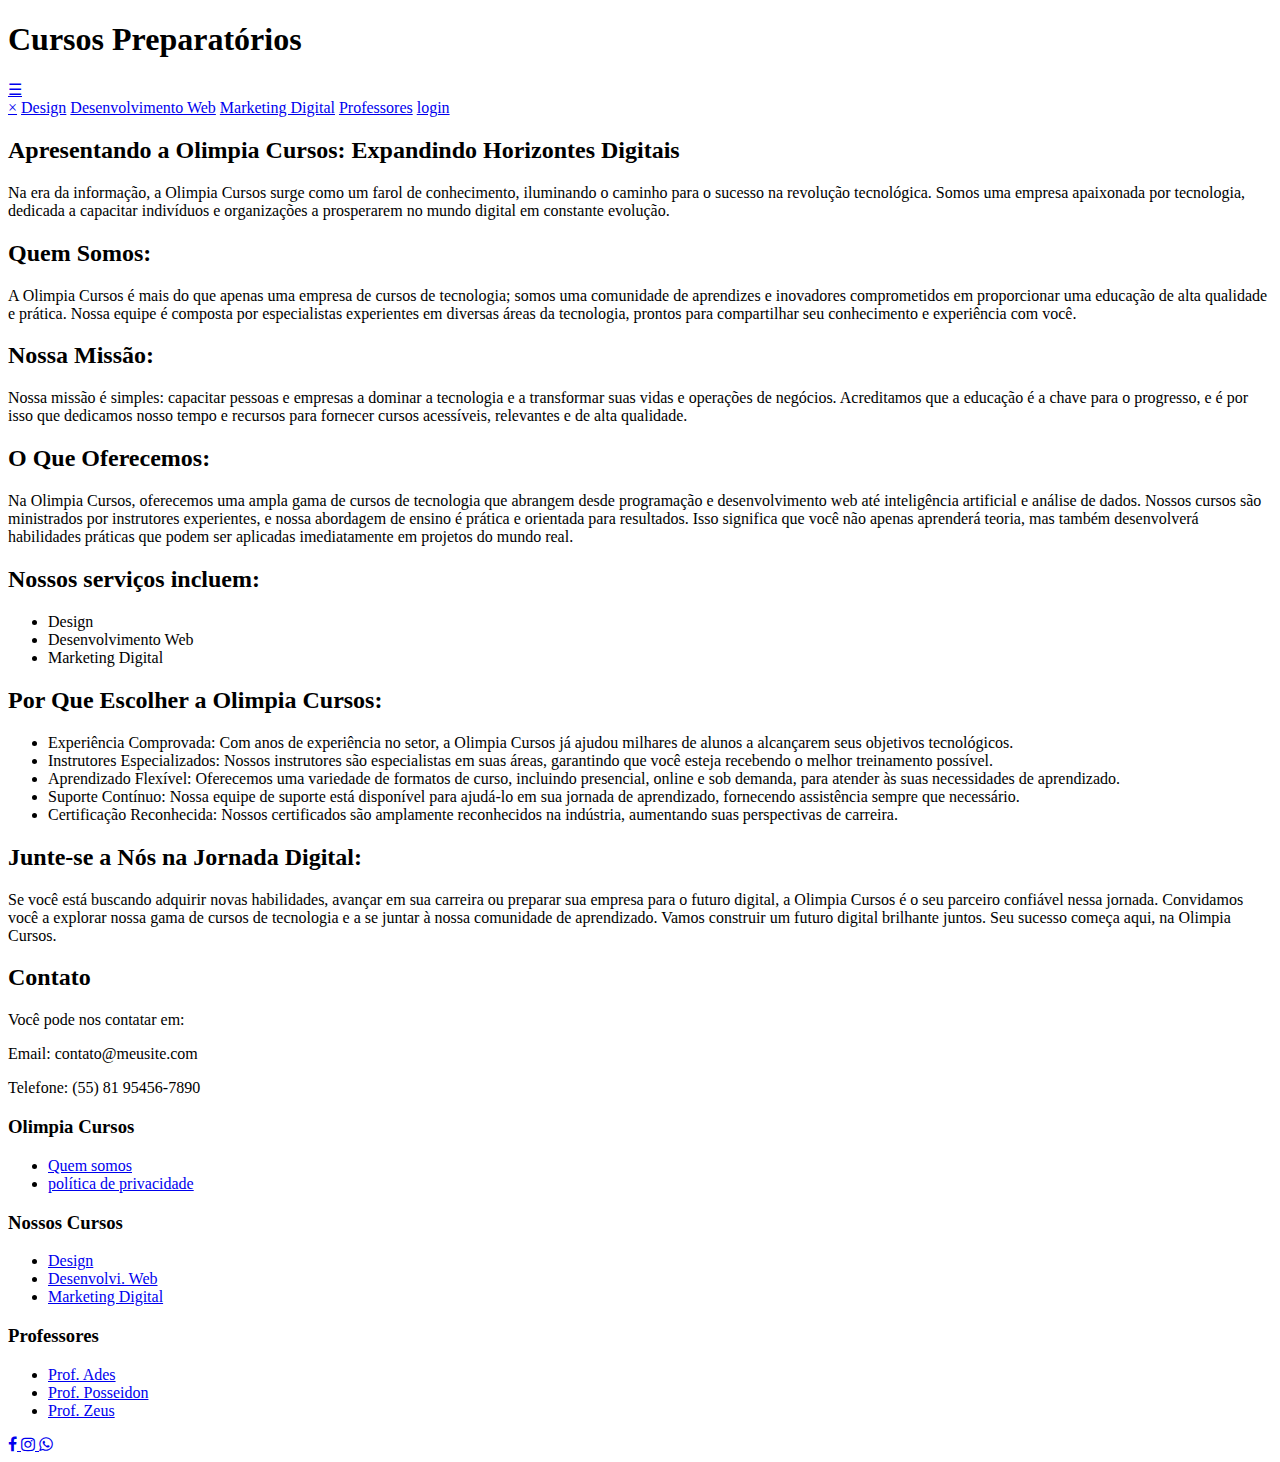
==== index.html @ afe86943 "Add files via upload" ====
<!DOCTYPE html>
<html lang="pt-br">

<head>
    <meta charset="UTF-8">
    <meta name="viewport" content="width=device-width, initial-scale=1.0">
    <title>Cursos preparatórios</title>
    <link rel="stylesheet" href="css/index.css">
    <link rel="stylesheet" href="https://cdnjs.cloudflare.com/ajax/libs/font-awesome/4.7.0/css/font-awesome.min.css">
</head>

<body>
    <header>
        <h1 class="topo">Cursos Preparatórios</h1>

        <a href="#" class="open" onclick="abrirMenu()">&#9776;</a>

    </header>

    <nav id="menu">
        <a href="#" onclick="fecharMenu()">&times;</a>
        <a href="curso.html">Design</a>
        <a href="curso2.html">Desenvolvimento Web</a>
        <a href="curso3.html">Marketing Digital</a>
        <a href="professor.html">Professores</a>
        <a href="login.html">login</a>
    </nav>

    <div class="container2" id="container2">
        <div class="container" id="conteudo">
        <h2>Apresentando a Olimpia Cursos: Expandindo Horizontes Digitais</h2>
        <p>Na era da informação, a Olimpia Cursos surge como um farol de conhecimento, iluminando o caminho para o sucesso
            na
            revolução tecnológica. Somos uma empresa apaixonada por tecnologia, dedicada a capacitar indivíduos e
            organizações a prosperarem no mundo digital em constante evolução.</p>

        <h2>Quem Somos:</h2>
        <p>A Olimpia Cursos é mais do que apenas uma empresa de cursos de tecnologia; somos uma comunidade de aprendizes e
            inovadores comprometidos em proporcionar uma educação de alta qualidade e prática. Nossa equipe é composta
            por
            especialistas experientes em diversas áreas da tecnologia, prontos para compartilhar seu conhecimento e
            experiência com você.</p>

        <h2>Nossa Missão:</h2>
        <p>Nossa missão é simples: capacitar pessoas e empresas a dominar a tecnologia e a transformar suas vidas e
            operações de
            negócios. Acreditamos que a educação é a chave para o progresso, e é por isso que dedicamos nosso tempo e
            recursos para
            fornecer cursos acessíveis, relevantes e de alta qualidade.</p>

        <h2>O Que Oferecemos:</h2>
        <p>Na Olimpia Cursos, oferecemos uma ampla gama de cursos de tecnologia que abrangem desde programação e
            desenvolvimento web
            até inteligência artificial e análise de dados. Nossos cursos são ministrados por instrutores experientes, e
            nossa
            abordagem de ensino é prática e orientada para resultados. Isso significa que você não apenas aprenderá
            teoria, mas
            também desenvolverá habilidades práticas que podem ser aplicadas imediatamente em projetos do mundo real.
        </p>

        <h2>Nossos serviços incluem:</h2>
        <ul>
            <li>Design</li>
            <li>Desenvolvimento Web</li>
            <li>Marketing Digital</li>
        </ul>

        <h2>Por Que Escolher a Olimpia Cursos:</h2>
        <ul>
            <li>Experiência Comprovada: Com anos de experiência no setor, a Olimpia Cursos já ajudou milhares de alunos a
                alcançarem seus objetivos tecnológicos.</li>
            <li>Instrutores Especializados: Nossos instrutores são especialistas em suas áreas, garantindo que você
                esteja recebendo o melhor treinamento possível.</li>
            <li>Aprendizado Flexível: Oferecemos uma variedade de formatos de curso, incluindo presencial, online e sob
                demanda, para atender às suas necessidades de aprendizado.</li>
            <li>Suporte Contínuo: Nossa equipe de suporte está disponível para ajudá-lo em sua jornada de aprendizado,
                fornecendo assistência sempre que necessário.</li>
            <li>Certificação Reconhecida: Nossos certificados são amplamente reconhecidos na indústria, aumentando suas
                perspectivas de carreira.</li>
        </ul>

        <h2>Junte-se a Nós na Jornada Digital:</h2>
        <p>Se você está buscando adquirir novas habilidades, avançar em sua carreira ou preparar sua empresa para o
            futuro digital,
            a Olimpia Cursos é o seu parceiro confiável nessa jornada. Convidamos você a explorar nossa gama de cursos de
            tecnologia e
            a se juntar à nossa comunidade de aprendizado. Vamos construir um futuro digital brilhante juntos. Seu
            sucesso começa
            aqui, na Olimpia Cursos.</p>

        <h2>Contato</h2>
        <p>Você pode nos contatar em:</p>
        <p>Email: contato@meusite.com</p>
        <p>Telefone: (55) 81 95456-7890</p>
    </div>
</div>
<footer>
    <div class="container-footer">
        <div class="row-footer">

            <div class="footer-col">
                <h3>Olimpia Cursos</h3>
                <ul>
                    <li><a href="Quemsomos.html"> Quem somos </a></li>
                    <li><a href="politicaspriv.html"> política de privacidade </a></li>
                </ul>
            </div>

            <div class="footer-col">
                <h3>Nossos Cursos</h3>
                <ul>
                    <li><a href="curso.html">Design</a></li>
                    <li><a href="curso2.html">Desenvolvi. Web</a></li>
                    <li><a href="curso3.html">Marketing Digital</a></li>
                </ul>
            </div>

            <div class="footer-col">
                <h3>Professores</h3>
                <ul>
                    <li><a href="profAdes.html">Prof. Ades</a></li>
                    <li><a href="profPoseidon.html">Prof. Posseidon</a></li>
                    <li><a href="profZeus.html">Prof. Zeus</a></li>   
                </ul>
            </div>

            <div class="footer-col">
             
                <div class="grupossociais">
                    <a href="https://www.facebook.com/groups/311504391728581"> <i class="fa fa-facebook"></i> </a>
                    <a href="https://www.instagram.com/olimpiacursos/"> <i class="fa fa-instagram"></i> </a>
                    <a href="https://chat.whatsapp.com/HWPfgvcVm7BFfJXLBjUAGS"> <i class="fa fa-whatsapp"></i> </a>
                    
                </div>

            </div>
        </div>
    </div>
</footer>
    <script>
        function abrirMenu() {
            document.getElementById('menu').style.width = '250px';
            document.getElementById('conteudo').style.marginLeft = '250px';
        }

        function fecharMenu() {
            document.getElementById('menu').style.width = '0px';
            document.getElementById('conteudo').style.marginLeft = '0px';
        }
    </script>
</body>

</html>
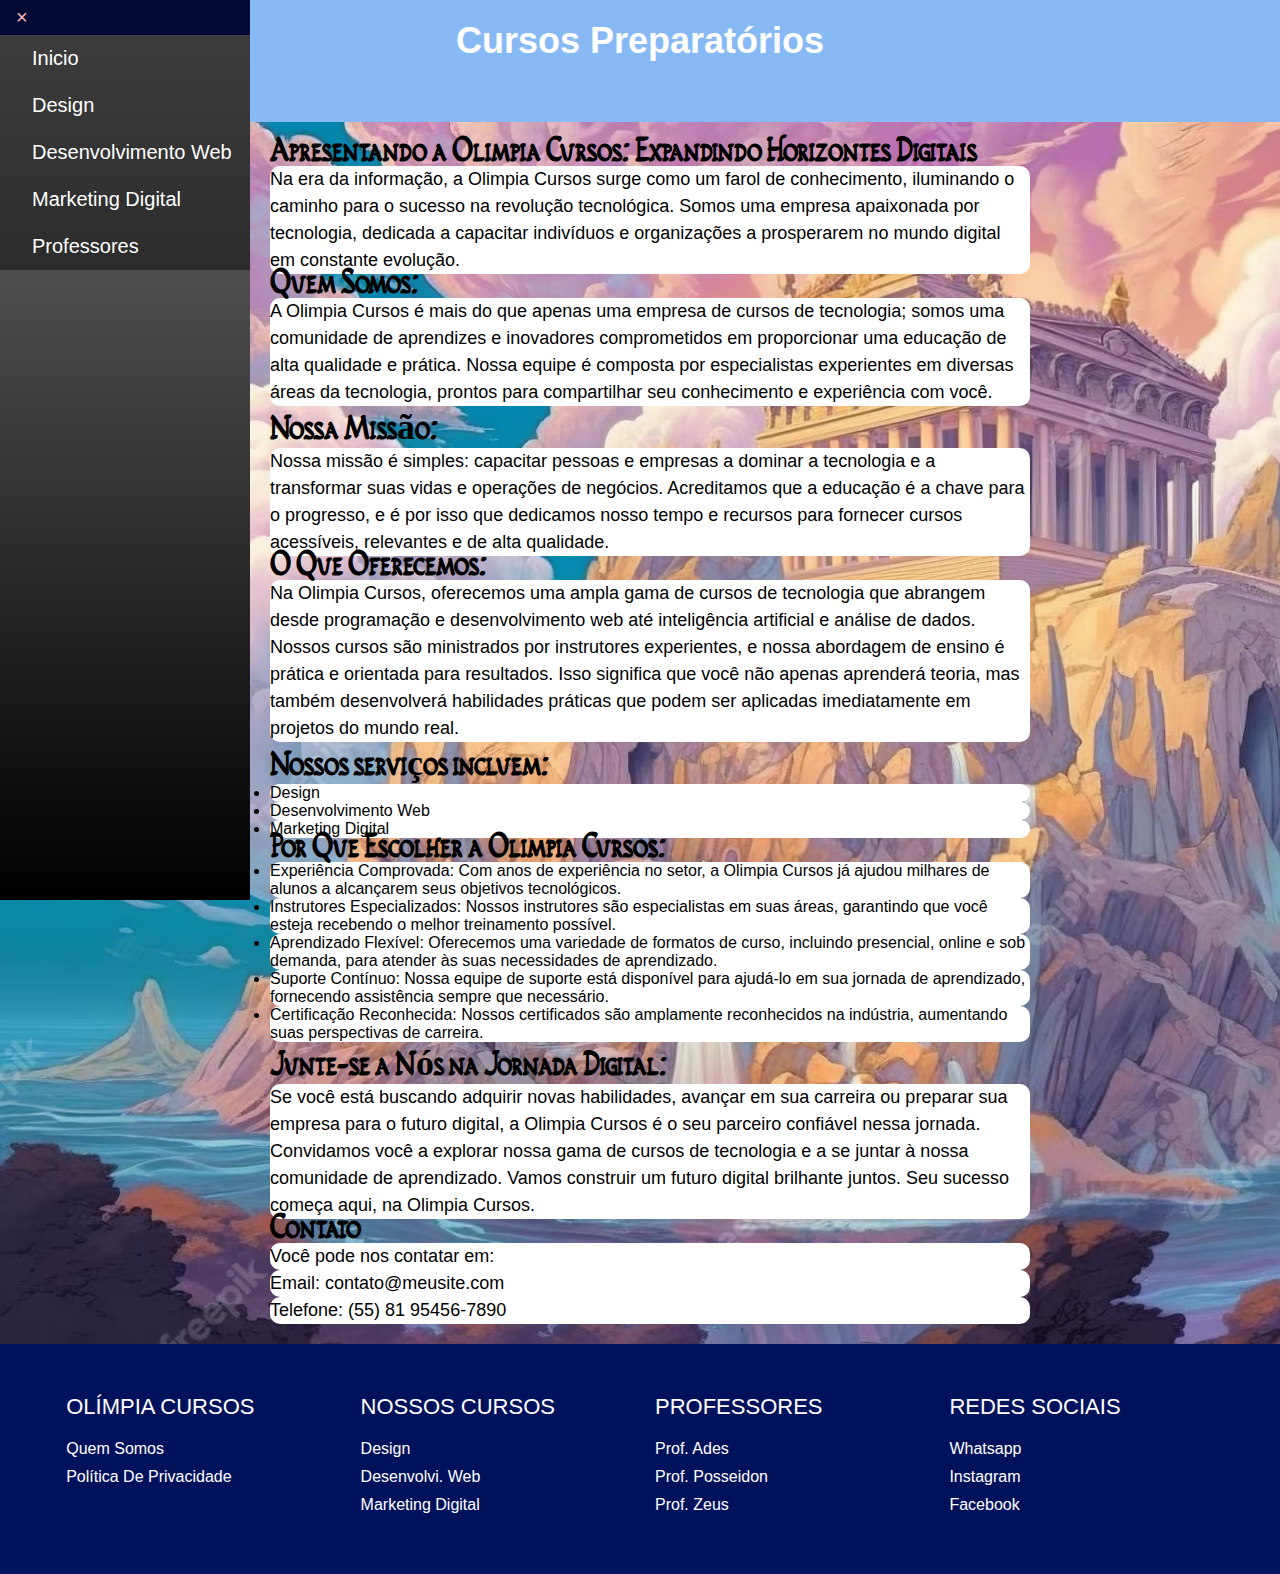
==== commit 92c074f1: "Update index.html" ====
--- a/index.html
+++ b/index.html
@@ -19,11 +19,11 @@
 
     <nav id="menu">
         <a href="#" onclick="fecharMenu()">&times;</a>
+        <a href="index.html">Inicio</a>
         <a href="curso.html">Design</a>
         <a href="curso2.html">Desenvolvimento Web</a>
         <a href="curso3.html">Marketing Digital</a>
         <a href="professor.html">Professores</a>
-        <a href="login.html">login</a>
     </nav>
 
     <div class="container2" id="container2">
@@ -99,7 +99,7 @@
         <div class="row-footer">
 
             <div class="footer-col">
-                <h3>Olimpia Cursos</h3>
+                <h3>Olímpia Cursos</h3>
                 <ul>
                     <li><a href="Quemsomos.html"> Quem somos </a></li>
                     <li><a href="politicaspriv.html"> política de privacidade </a></li>
@@ -125,18 +125,18 @@
             </div>
 
             <div class="footer-col">
-             
-                <div class="grupossociais">
-                    <a href="https://www.facebook.com/groups/311504391728581"> <i class="fa fa-facebook"></i> </a>
-                    <a href="https://www.instagram.com/olimpiacursos/"> <i class="fa fa-instagram"></i> </a>
-                    <a href="https://chat.whatsapp.com/HWPfgvcVm7BFfJXLBjUAGS"> <i class="fa fa-whatsapp"></i> </a>
-                    
-                </div>
+                <h3>Redes Sociais</h3>
+                <ul>
+                    <li><a href="https://www.facebook.com/groups/311504391728581">Whatsapp</a></li>
+                    <li><a href="https://www.instagram.com/olimpiacursos/">Instagram</a></li>
+                    <li><a href="https://www.facebook.com/groups/311504391728581">Facebook</a></li>   
+                </ul>
 
             </div>
         </div>
     </div>
 </footer>
+
     <script>
         function abrirMenu() {
             document.getElementById('menu').style.width = '250px';
@@ -150,4 +150,4 @@
     </script>
 </body>
 
-</html>+</html>
--- a/css/index.css
+++ b/css/index.css
@@ -0,0 +1,223 @@
+body {
+    font-family: Arial, Helvetica, sans-serif;
+    padding: 0;
+    background-color: rgba(18, 116, 235, 0.507);
+}
+
+.topo {
+    text-align: center;
+}
+
+.open {
+    color: white;
+    text-decoration: none;
+    font-size: 35px;
+    margin: 15px;
+    color: white;
+    padding: 2px 2px 2px;
+}
+
+@font-face {
+    font-family: dalek;
+    src: url(../Dalek.ttf);
+}
+
+@font-face {
+    font-family: rusticus;
+    src: url(../RusticusStd.otf);
+}
+
+header {
+    font-family: dalek;
+    background-image: url('C:\\Users\\edsil\\Desktop\\trabalho2-atualizado-main\\trabalho2-atualizado-main\\Untitled.png');
+    background-size: cover;
+    color: white;
+    padding: 20px 0;
+}
+
+nav {
+    background: linear-gradient(#707070, #000000); /* Use a função linear-gradient para criar um fundo degradê */
+    height: 100%;
+    width: 0px;
+    position: fixed;
+    top: 0;
+    left: 0;
+    z-index: 1;
+    overflow: hidden;
+}
+
+nav a {
+    background: #00000070;
+    color: white;
+    text-decoration: none;
+    margin: 0;
+    text-decoration: underline;
+    font-size: 20px;
+    display: block;
+    text-decoration: none;
+    padding: 12px 10px 12px 32px;
+}
+
+nav a:hover {
+    color: #ffb8b8;
+    background-color: rgb(0, 10, 53);
+    padding: 6px 10px 6px 16px;
+}
+
+.container {
+    max-width: 800px;
+    margin: 0 auto;
+    padding: 20px;
+    margin-left: 250px;
+}
+
+.container2 {
+    background-image: url(../ilustracao-do-monte-olimpo-com-grandes-templos-e-estetica-moderna-de-criaturas-miticas_818261-5667.avif);
+    background-size: cover;
+}
+
+h1 {
+    font-size: 36px;
+}
+
+h2 {
+    font-size: 36px;
+    font-family: rusticus;
+}
+
+.container p {
+    background-color: white;
+    background-size: 50px;
+    font-size: 18px;
+    line-height: 1.5;
+    border-radius: 10px;
+}
+.container li{
+    background-color: white;
+    background-size: 50px;
+    border-radius: 10px;
+}
+
+#menu {
+    width: 250px;
+}
+
+#conteudo {
+    margin-left: 250px;
+}
+
+/* Media query para telas menores (máximo de 768px) */
+@media (max-width: 768px) {
+    #menu {
+        width: 100%;
+        background: #333; /* Altere a cor de fundo para uma melhor visibilidade */
+    }
+
+    #conteudo {
+        margin-left: 0;
+    }
+
+    header {
+        background-image: url('Caminho-Para-Imagem-Responsiva.jpg'); /* Substitua pelo caminho da imagem de cabeçalho responsiva */
+    }
+
+    /* Outros ajustes de estilo para telas menores */
+}
+p {
+    font-size: 18px;
+    line-height: 1.5;
+}
+
+@import url('https://fonts.googleapis.com/css2?family=Poppins:wght@300;400;500;600&display=swap');
+*{
+    margin: 0;
+    padding: 0;
+    box-sizing: border-box;
+    font-family: 'Poppins', sans-serif;
+}
+footer{
+    background-color: #01125c;
+    padding: 50px 0;
+}
+.container-footer{
+    max-width: 1400px;
+    padding: 0 4%;
+    margin: auto;
+}
+.row-footer{
+    display: flex;
+    flex-wrap: wrap;
+}
+
+.footer-col{
+    width: 25%;
+    padding: 0 15px;
+}
+.footer-col h3{
+    font-size: 22px;
+    color: white;
+    margin-bottom: 20px;
+    font-weight: 500;
+    position: relative;
+    text-transform: uppercase;
+}
+.footer-col ul{
+    list-style: none;
+}
+.footer-col ul li{
+    margin: 10px 0;
+}
+.footer-col ul li a{
+    font-size: 16px;
+    text-transform: capitalize;
+    color: white;
+    text-decoration: none;
+    font-weight: 300;
+    display: block;
+    transition: all 0.3s ease;
+}
+.footer-col ul li a:hover{
+    color: #cecdcd;
+    padding-left: 10px;
+}
+.footer-col .grupossociais{
+    margin-top: 30px;
+}
+.footer-col .grupossociais a{
+    display: inline-flex;
+    align-items: center;
+    justify-content: center;
+    height: 40px;
+    width: 40px;
+    margin: 0 50px 10px 0;
+    text-decoration: none;
+    border-radius: 50%;
+    color: white;
+    border: 1px solid white;
+    transition: all 0.5s ease;
+}
+.footer-col .grupossociais a i{
+    font-size: 20px;
+}
+
+.footer-col .grupossociais a:hover{
+    color: #415aca;
+    background-color: white;
+}
+      
+
+/* responsividade do footer */
+@media (max-width: 800px) {
+    .footer-col{
+        width: 50%;
+        margin-bottom: 30px;
+    }
+}
+@media (max-width:600px) {
+    .footer-col{
+        width: 100%;
+    }
+}
+
+/* footer termina aqui */
+
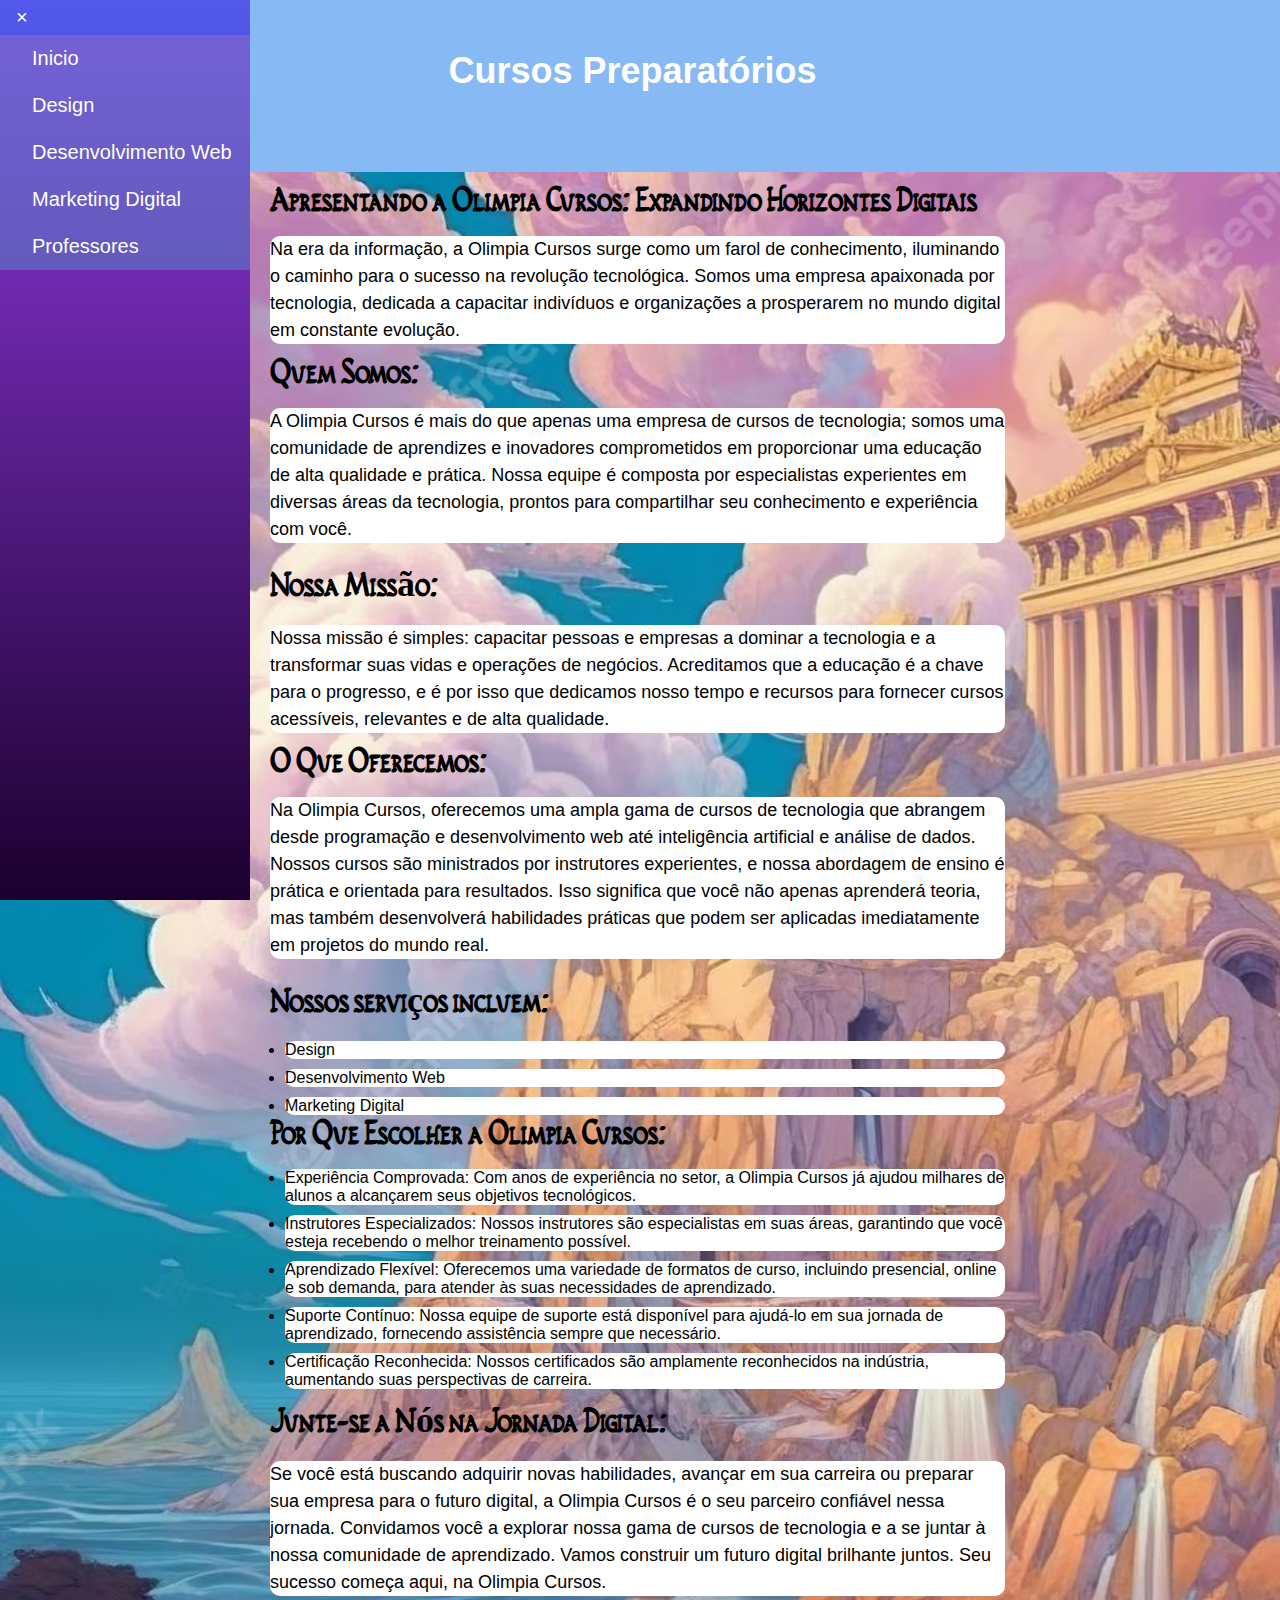
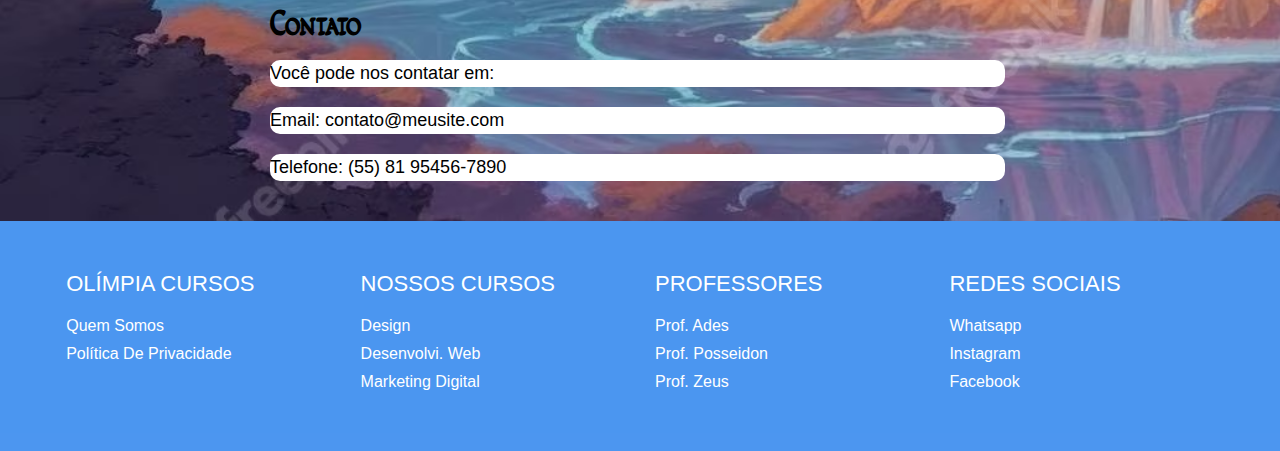
==== commit cef507d9: "Update index.html" ====
--- a/index.html
+++ b/index.html
@@ -6,7 +6,7 @@
     <meta name="viewport" content="width=device-width, initial-scale=1.0">
     <title>Cursos preparatórios</title>
     <link rel="stylesheet" href="css/index.css">
-    <link rel="stylesheet" href="https://cdnjs.cloudflare.com/ajax/libs/font-awesome/4.7.0/css/font-awesome.min.css">
+    
 </head>
 
 <body>
--- a/css/index.css
+++ b/css/index.css
@@ -6,6 +6,8 @@
 
 .topo {
     text-align: center;
+    margin: 30px 15px 20px 0;
+    
 }
 
 .open {
@@ -33,21 +35,22 @@
     background-size: cover;
     color: white;
     padding: 20px 0;
+
 }
 
 nav {
-    background: linear-gradient(#707070, #000000); /* Use a função linear-gradient para criar um fundo degradê */
+    background: linear-gradient(#953ce9,#1b002e);
     height: 100%;
     width: 0px;
     position: fixed;
     top: 0;
     left: 0;
+    overflow: hidden;
     z-index: 1;
-    overflow: hidden;
 }
 
 nav a {
-    background: #00000070;
+    background: rgba(87, 137, 199, 0.507);
     color: white;
     text-decoration: none;
     margin: 0;
@@ -59,8 +62,8 @@
 }
 
 nav a:hover {
-    color: #ffb8b8;
-    background-color: rgb(0, 10, 53);
+    color: #ffffff;
+    background-color: rgba(18, 116, 235, 0.507);
     padding: 6px 10px 6px 16px;
 }
 
@@ -83,6 +86,7 @@
 h2 {
     font-size: 36px;
     font-family: rusticus;
+    margin: 0 25px 20px 0;
 }
 
 .container p {
@@ -91,15 +95,18 @@
     font-size: 18px;
     line-height: 1.5;
     border-radius: 10px;
+    margin: 0 25px 20px 0;
 }
 .container li{
     background-color: white;
     background-size: 50px;
     border-radius: 10px;
+    margin: 0 25px 10px 15px;
 }
 
 #menu {
     width: 250px;
+    transition: all 0.3s ease;
 }
 
 #conteudo {
@@ -110,7 +117,7 @@
 @media (max-width: 768px) {
     #menu {
         width: 100%;
-        background: #333; /* Altere a cor de fundo para uma melhor visibilidade */
+        background: rgba(18, 116, 235, 0.507); /* Altere a cor de fundo para uma melhor visibilidade */
     }
 
     #conteudo {
@@ -120,7 +127,7 @@
     header {
         background-image: url('Caminho-Para-Imagem-Responsiva.jpg'); /* Substitua pelo caminho da imagem de cabeçalho responsiva */
     }
-
+    
     /* Outros ajustes de estilo para telas menores */
 }
 p {
@@ -136,7 +143,7 @@
     font-family: 'Poppins', sans-serif;
 }
 footer{
-    background-color: #01125c;
+    background-color: rgba(18, 116, 235, 0.507);
     padding: 50px 0;
 }
 .container-footer{
@@ -179,30 +186,6 @@
 .footer-col ul li a:hover{
     color: #cecdcd;
     padding-left: 10px;
-}
-.footer-col .grupossociais{
-    margin-top: 30px;
-}
-.footer-col .grupossociais a{
-    display: inline-flex;
-    align-items: center;
-    justify-content: center;
-    height: 40px;
-    width: 40px;
-    margin: 0 50px 10px 0;
-    text-decoration: none;
-    border-radius: 50%;
-    color: white;
-    border: 1px solid white;
-    transition: all 0.5s ease;
-}
-.footer-col .grupossociais a i{
-    font-size: 20px;
-}
-
-.footer-col .grupossociais a:hover{
-    color: #415aca;
-    background-color: white;
 }
       
 
@@ -221,3 +204,4 @@
 
 /* footer termina aqui */
 
+
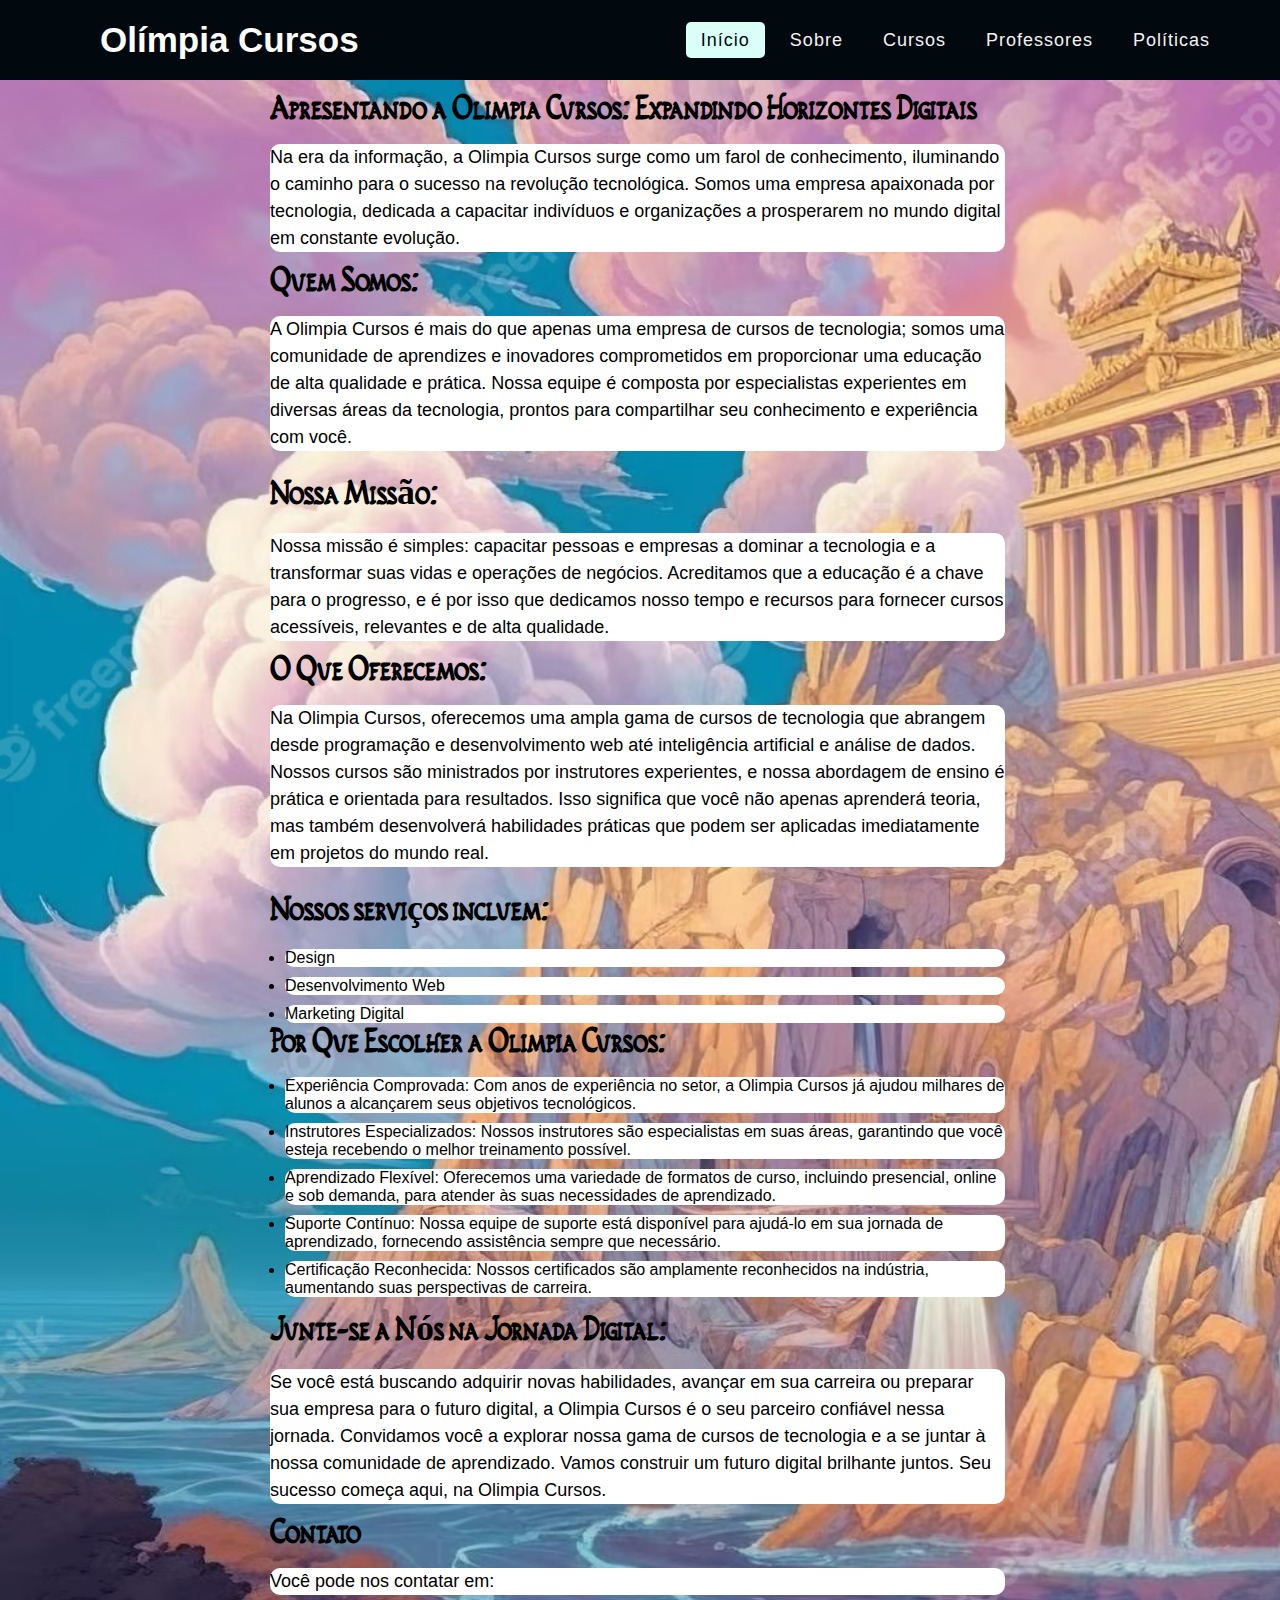
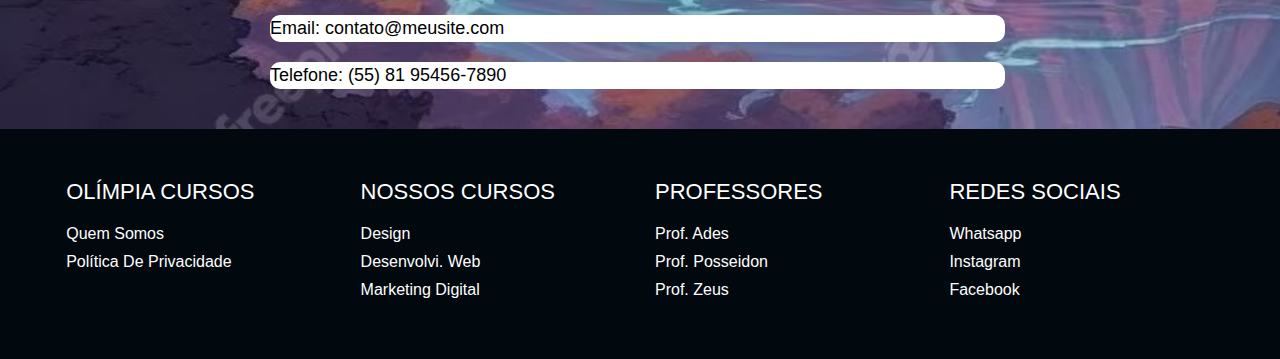
==== commit 7c7abfad: "Add files via upload" ====
--- a/index.html
+++ b/index.html
@@ -10,20 +10,20 @@
 </head>
 
 <body>
-    <header>
-        <h1 class="topo">Cursos Preparatórios</h1>
+    <nav>
+        <div class="logo"> Olímpia Cursos </div>
 
-        <a href="#" class="open" onclick="abrirMenu()">&#9776;</a>
+        <div class="menu-btn">
+            <i class="menu botton" onclick="menuShow()">&#9776;</i>
+        </div>
 
-    </header>
-
-    <nav id="menu">
-        <a href="#" onclick="fecharMenu()">&times;</a>
-        <a href="index.html">Inicio</a>
-        <a href="curso.html">Design</a>
-        <a href="curso2.html">Desenvolvimento Web</a>
-        <a href="curso3.html">Marketing Digital</a>
-        <a href="professor.html">Professores</a>
+        <ul>
+            <li> <a href="index.html" class="active"> Início </a> </li>
+            <li> <a href="Quemsomos.html"> Sobre</a> </li>
+            <li> <a href="#"> Cursos</a> </li>
+            <li> <a href="professor.html"> Professores</a> </li>
+            <li> <a href="politicaspriv.html"> Políticas</a> </li>
+        </ul>
     </nav>
 
     <div class="container2" id="container2">
@@ -137,17 +137,8 @@
     </div>
 </footer>
 
-    <script>
-        function abrirMenu() {
-            document.getElementById('menu').style.width = '250px';
-            document.getElementById('conteudo').style.marginLeft = '250px';
-        }
+<script src="Javascript/index.js"></script>
 
-        function fecharMenu() {
-            document.getElementById('menu').style.width = '0px';
-            document.getElementById('conteudo').style.marginLeft = '0px';
-        }
-    </script>
 </body>
 
-</html>
+</html>--- a/css/index.css
+++ b/css/index.css
@@ -4,20 +4,94 @@
     background-color: rgba(18, 116, 235, 0.507);
 }
 
-.topo {
-    text-align: center;
-    margin: 30px 15px 20px 0;
-    
-}
-
-.open {
+/* Menu começa aqui */
+
+*{
+    margin: 0;
+    padding: 0;
+    box-sizing: border-box;
+    font-family: 'Poppins', sans-serif;
+}
+nav{
+    display: flex;
+    height: 80px;
+    width: 100%;
+    background-color: rgb(1,8,14);
+    align-items: center;
+    justify-content: space-between;
+    padding: 0 50px 0 100px;
+    flex-wrap: wrap;
+}
+nav .logo{
     color: white;
+    font-size: 35px;
+    font-weight: 600;
+}
+nav ul{
+    display: flex;
+    flex-wrap: wrap;
+    list-style: none;
+}
+
+nav ul li{
+    margin: 0 5px;
+}
+
+nav ul li a{
+    color: #f2f2f2;
     text-decoration: none;
-    font-size: 35px;
-    margin: 15px;
-    color: white;
-    padding: 2px 2px 2px;
-}
+    font-size: 18px;
+    font-weight: 500;
+    padding: 8px 15px;
+    border-radius: 5px;
+    letter-spacing: 1px;
+    transition: all 0.3s ease;
+}
+nav ul li a.active,
+nav ul li a:hover{
+    background: rgb(217,255,246);
+    color: rgb(1,8,14);
+}
+
+nav .menu-btn i{
+    color: #fff;
+    cursor: pointer;
+    display: none;
+}
+@media (max-width: 920px) {
+    nav .menu-btn i{
+        display: block;
+    }
+    nav ul{
+        position: fixed;
+        top: 80px;
+        left: -100%;
+        background-color: rgb(1,8,14);
+        height: 100vh;
+        width: 100%;
+        text-align: center;
+        display: block;
+        transition: all 0.3s ease;
+        z-index: 1;
+    }
+    nav ul.open{
+        left: 0;
+    }
+    nav ul li{
+        width: 100%;
+        margin: 50px 0;
+    }
+    nav ul li a {
+        font-size: 23px;
+    }
+    nav ul li a.active,
+    nav ul li a:hover{
+        background: none;
+        color: rgb(217,255,246);
+    }   
+}
+
+/* menu termina aqui */
 
 @font-face {
     font-family: dalek;
@@ -29,43 +103,9 @@
     src: url(../RusticusStd.otf);
 }
 
-header {
-    font-family: dalek;
-    background-image: url('C:\\Users\\edsil\\Desktop\\trabalho2-atualizado-main\\trabalho2-atualizado-main\\Untitled.png');
-    background-size: cover;
-    color: white;
-    padding: 20px 0;
-
-}
-
-nav {
-    background: linear-gradient(#953ce9,#1b002e);
-    height: 100%;
-    width: 0px;
-    position: fixed;
-    top: 0;
-    left: 0;
-    overflow: hidden;
-    z-index: 1;
-}
-
-nav a {
-    background: rgba(87, 137, 199, 0.507);
-    color: white;
-    text-decoration: none;
-    margin: 0;
-    text-decoration: underline;
-    font-size: 20px;
-    display: block;
-    text-decoration: none;
-    padding: 12px 10px 12px 32px;
-}
-
-nav a:hover {
-    color: #ffffff;
-    background-color: rgba(18, 116, 235, 0.507);
-    padding: 6px 10px 6px 16px;
-}
+
+
+
 
 .container {
     max-width: 800px;
@@ -134,8 +174,9 @@
     font-size: 18px;
     line-height: 1.5;
 }
-
-@import url('https://fonts.googleapis.com/css2?family=Poppins:wght@300;400;500;600&display=swap');
+  
+    /*footer começa aqui */
+ 
 *{
     margin: 0;
     padding: 0;
@@ -143,7 +184,7 @@
     font-family: 'Poppins', sans-serif;
 }
 footer{
-    background-color: rgba(18, 116, 235, 0.507);
+    background-color: rgb(1,8,14);
     padding: 50px 0;
 }
 .container-footer{
@@ -167,6 +208,7 @@
     font-weight: 500;
     position: relative;
     text-transform: uppercase;
+    z-index: 0;
 }
 .footer-col ul{
     list-style: none;
